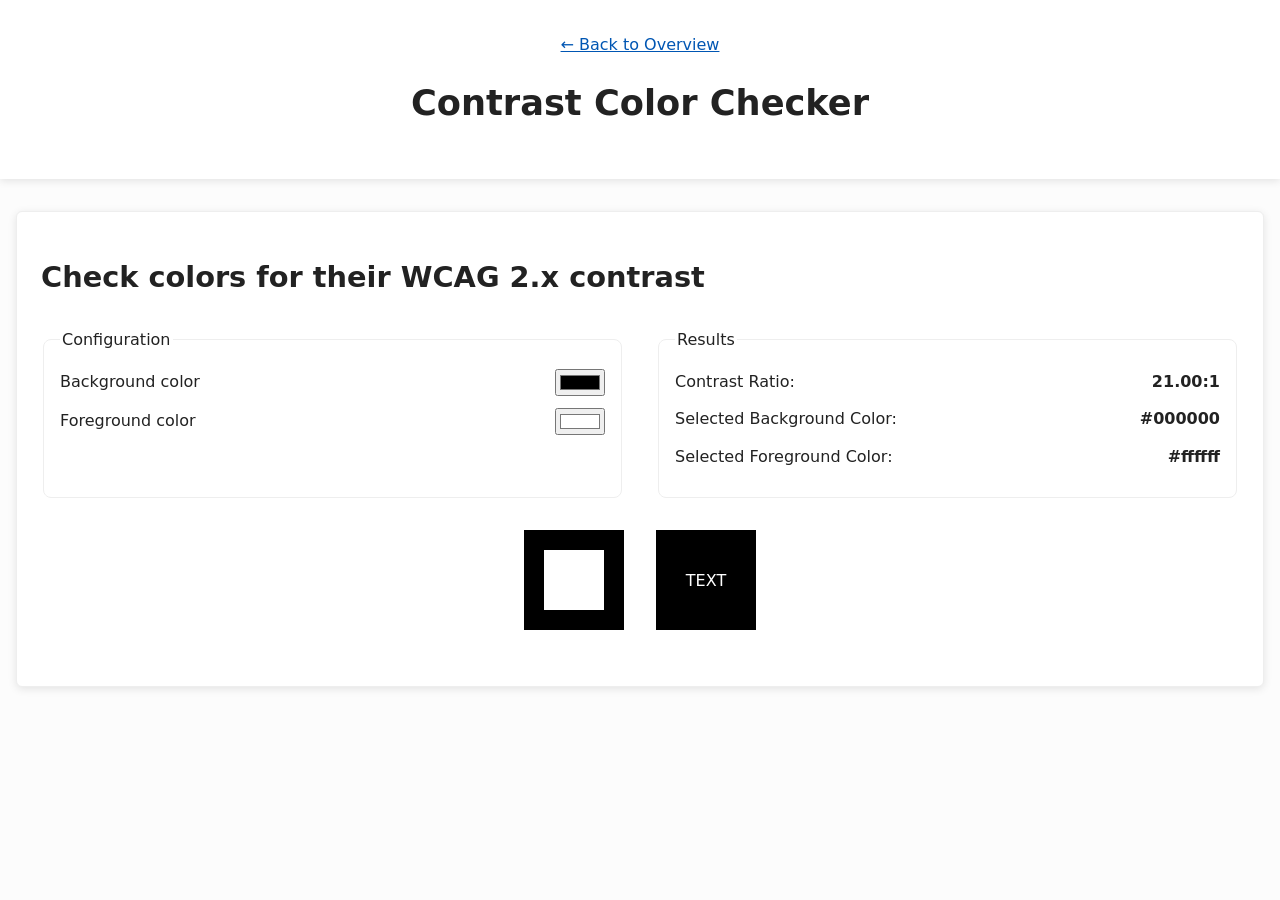
==== examples/contrast-checker/index.html @ e9c76337 "Add a color contrast checker to test existing designs (Added for restructuring)" ====
<!DOCTYPE html>
<html lang="en">
<head>
  <meta charset="UTF-8">
  <meta name="viewport" content="width=device-width, initial-scale=1.0">
  <meta
    name="description"
    content="This page holds a contrast checker to determine what contrast two colors have according to WCAG 2.x." />
  <title>Contrast Color</title>
  <link rel="stylesheet" href="../../style.css">
  <link rel="stylesheet" href="style.css">
</head>
<body>

<header>
  <nav><a id="navigation" href="../../index.html">← Back to Overview</a></nav>
  <h1>Contrast Color Checker</h1>
</header>

<main id="main-content">
  <section class="card">
    <h2>Check colors for their WCAG 2.x contrast</h2>
    <p></p>

    <div class="controls-grid">
      <fieldset>
        <legend>Configuration</legend>
        <div class="control">
          <label for="background-color">Background color</label>
          <input id="background-color" type="color" value="#000000">
        </div>
        <div class="control">
          <label for="foreground-color">Foreground color</label>
          <input id="foreground-color" type="color" value="#ffffff">
        </div>
      </fieldset>

      <fieldset>
        <legend>Results</legend>
        <div class="control">
          <span>Contrast Ratio:</span>
          <b id="contrast-ratio-text"></b>
        </div>
        <div class="control">
          <span>Selected Background Color:</span>
          <b id="text-background-color">#000000</b>
        </div>
        <div class="control">
          <span>Selected Foreground Color:</span>
          <b id="text-foreground-color">#ffffff</b>
        </div>
      </fieldset>
    </div>

    <div class="visualization-container">
      <div class="contrast-background">
        <div class="contrast-foreground"></div>
      </div>
      <div class="contrast-background">
        <p class="contrast-foreground">TEXT</p>
      </div>
    </div>

  </section>
</main>

<script src="script.js"></script>
</body>
</html>
---- style.css ----
/* Base Variables for Consistency */
/* Using a visually striking color as initial value helps to identify not yet overwritten properties. */
@property --bg-color {
    syntax: '<color>';
    inherits: true;
    initial-value: limegreen;
}

@property --text-color {
    syntax: '<color>';
    inherits: true;
    initial-value: limegreen;
}

@property --content-bg {
    syntax: '<color>';
    inherits: true;
    initial-value: limegreen;
}

@property --border-color {
    syntax: '<color>';
    inherits: true;
    initial-value: limegreen;
}

@property --primary-accent {
    syntax: '<color>';
    inherits: true;
    initial-value: limegreen;
}

/* Base Styles */
body {
    --bg-color:       #fcfcfc;
    --text-color:     #222222;
    --content-bg:     #ffffff;
    --border-color:   #eeeeee;
    --primary-accent: #0056b3;

    --shadow: 0 2px 8px rgba(0, 0, 0, 0.1);
    --border-radius: 0.375rem;
    --z-index-elevated: 1;
    --z-index-more-important: 10;
    --z-index-front: 100;

    color-scheme: light;

    font-family: system-ui, -apple-system, sans-serif;
    background-color: var(--bg-color);
    color: var(--text-color);
    line-height: 1.6;
    margin: 0;
    padding: 0;
}

/* Skip Link */
.accessibility-hidden {
    clip-path: inset(50%);
    overflow: hidden;
    white-space: nowrap;
    max-height: 1px;
    max-width: 1px;
}

.accessibility-hidden:focus-visible {
    white-space: normal;
    overflow: auto;
    clip-path: none;
    max-height: revert;
    max-width: revert;
}

nav li:has(> .accessibility-hidden:not(:focus)) {
    width: 0;
    margin-right: 0;
}

/* Typography */
h1, h2, h3 {
    line-height: 1.2;
    margin-top: 1.5rem;
}

h1 {
    font-size: 2.2rem;
}

h2 {
    font-size: 1.8rem;
}

h3 {
    font-size: 1.4rem;
}

a {
    color: var(--primary-accent);
}

a:hover {
    text-decoration: none;
}

/* Layout Containers */
header, footer {
    background: var(--content-bg);
    padding: 2rem 0;
    box-shadow: var(--shadow);
    text-align: center;
}

footer {
    position: sticky;
    width: 100%;
    bottom: 0;
}

main {
    margin: 2rem auto;
    padding: 0 1rem;
}

/* Card Element */
.card {
    background: var(--content-bg);
    border-radius: var(--border-radius);
    padding: 1.5rem;
    margin-bottom: 2rem;
    box-shadow: var(--shadow);
    border: 1px solid var(--border-color);
}

/* Navigation List */
nav ul {
    list-style: none;
    padding: 0;
    display: flex;
    justify-content: center;
    gap: 1.5rem;
}

/* Focus States for Accessibility */
:focus-visible {
    outline: 0.1875rem solid var(--primary-accent);
    outline-offset: 0.1875rem;
}

/* Helper class for centering contents in div */
div.center {
    display: flex;
    justify-content: center;
    gap: 0.5rem;
}

.visually-hidden {
    position: absolute;
    width: 1px;
    height: 1px;
    padding: 0;
    margin: -1px;
    overflow: hidden;
    clip: rect(0, 0, 0, 0);
    white-space: nowrap;
    border: 0;
}

fieldset {
    border: 1px solid var(--border-color);
    padding: 1rem;
    border-radius: 8px;
}

.controls-grid {
    display: grid;
    grid-template-columns: repeat(auto-fit, minmax(375px, 1fr));
    gap: 2rem;
    margin-top: 2rem;
}

.control {
    display: flex;
    justify-content: space-between;
    gap: 0.5rem;
    align-items: center;
    margin-bottom: 0.75rem;
}

.visualization-container {
    display: flex;
    justify-content: center;
    margin: 2rem 0;
}

button, input, select {
    font-size: inherit;
}
---- examples/contrast-checker/style.css ----
body {
    --background-color: #000000;
    --foreground-color: #ffffff;
}

.visualization-container {
    gap: 2rem;
}

.full-width {
    width: 100%;
    margin-top: 0.5rem;
}

.contrast-background {
    width: 6.25rem;
    height: 6.25rem;
    background-color: var(--background-color);
    display: flex;
    justify-content: center;
    align-items: center;
}

.contrast-foreground {
    color: var(--foreground-color);
}

div.contrast-foreground {
    width: 3.75rem;
    height: 3.75rem;
    background-color: var(--foreground-color);
}
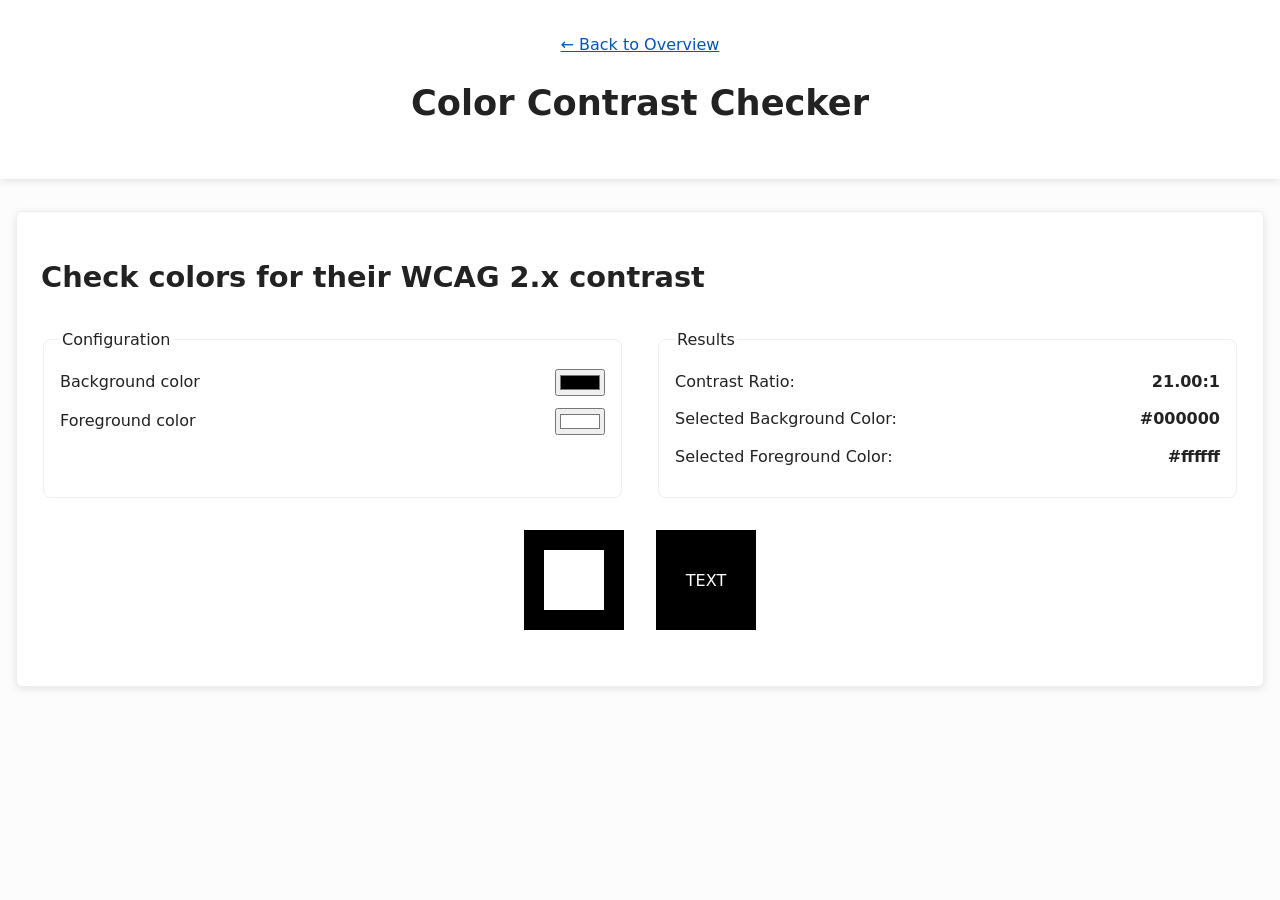
==== commit 6d7bb2da: "Roughly restructure the whole file by newly combine subchapters. Needs lots refinement and polishing" ====
--- a/examples/contrast-checker/index.html
+++ b/examples/contrast-checker/index.html
@@ -6,7 +6,7 @@
   <meta
     name="description"
     content="This page holds a contrast checker to determine what contrast two colors have according to WCAG 2.x." />
-  <title>Contrast Color</title>
+  <title>Color Contrast Checker</title>
   <link rel="stylesheet" href="../../style.css">
   <link rel="stylesheet" href="style.css">
 </head>
@@ -14,7 +14,7 @@
 
 <header>
   <nav><a id="navigation" href="../../index.html">← Back to Overview</a></nav>
-  <h1>Contrast Color Checker</h1>
+  <h1>Color Contrast Checker</h1>
 </header>
 
 <main id="main-content">
